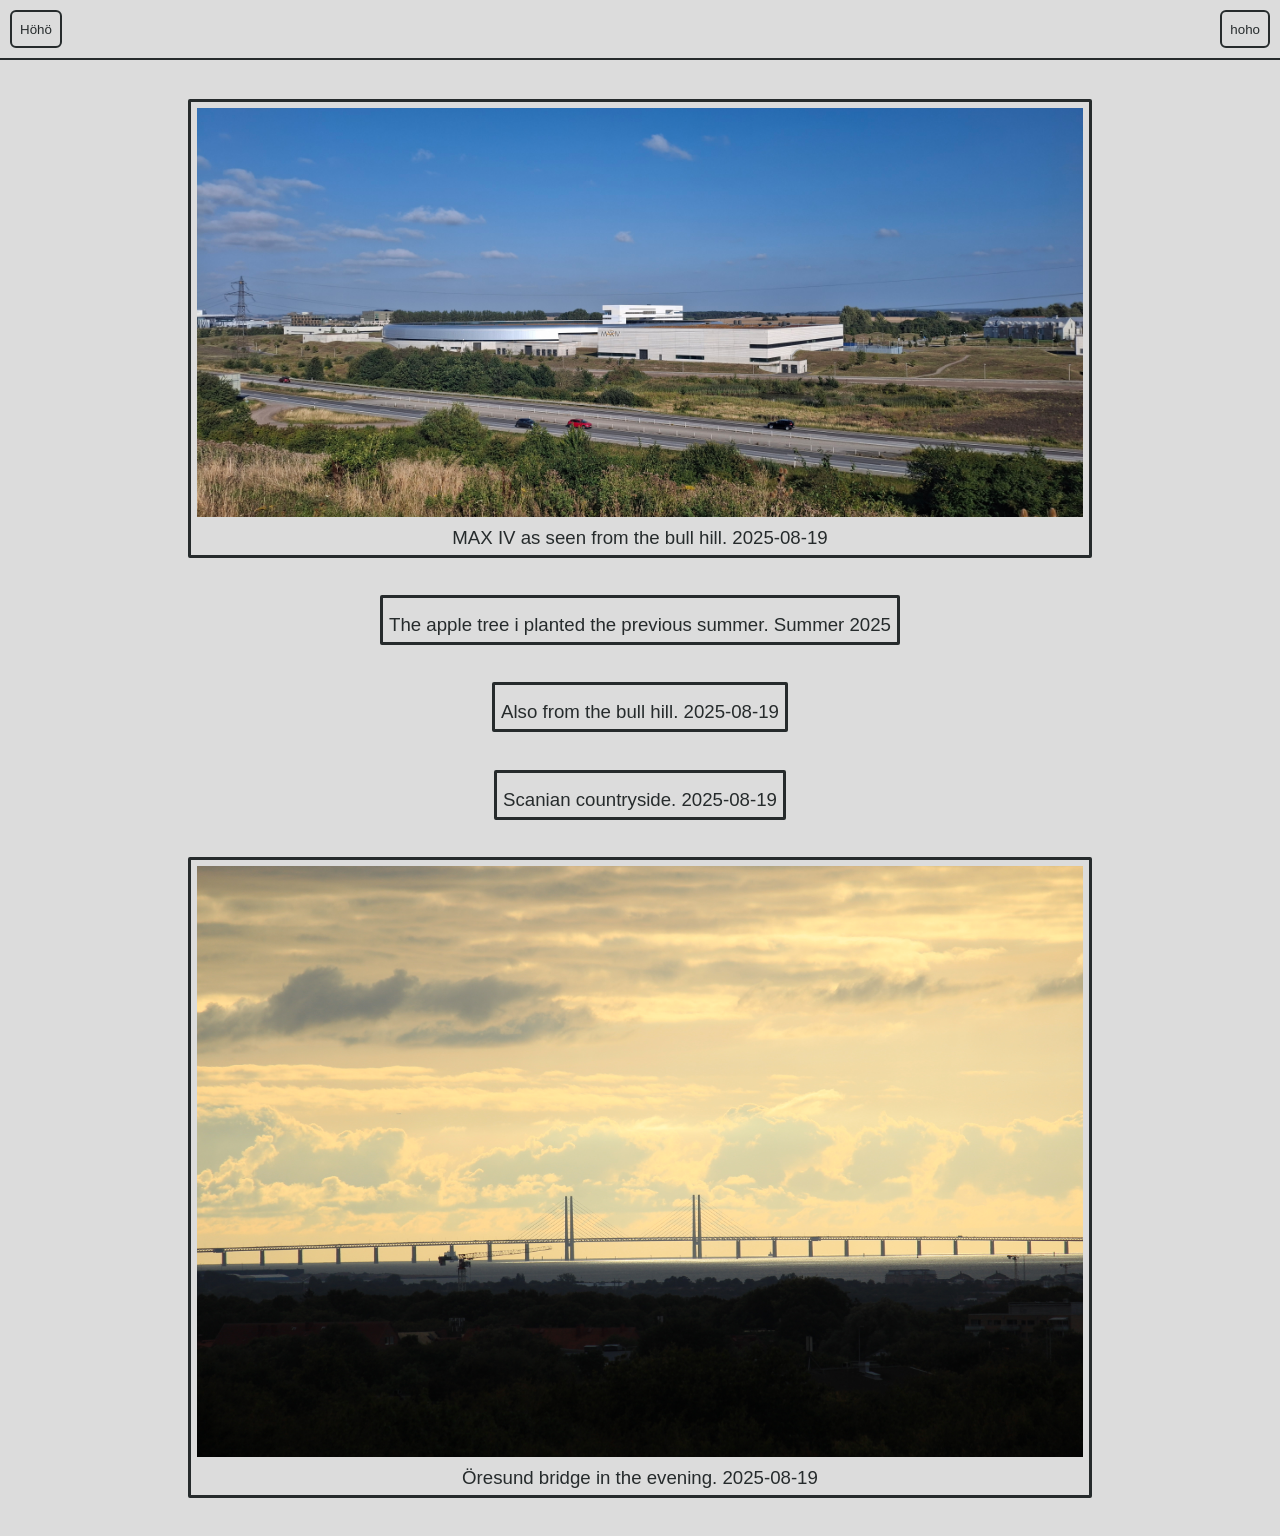
==== gallery.html @ f2f07bf2 "fixed tob bar layering. Created gallery" ====
<!DOCTYPE html>
<html lang="en">
<head>
    <meta charset="UTF-8">
    <meta name="viewport" content="width=device-width, initial-scale=1.0">
    <title>Julius Gallery</title>
    <link rel="stylesheet" href="main.css">
</head>
<body>

    <nav id="top-bar">
        <button>Höhö</button>
        <button>hoho</button>
    </nav>    
    

    <main>
        <div id="gallery">
            <figure>
                <img src="gallery/20250819_171130.jpg" alt="">
                <figcaption>
                    MAX IV as seen from the bull hill. 2025-08-19
                </figcaption>
            </figure>

            <figure>
                <img src="gallery/IMG_3223.JPG" alt="">
                <figcaption>
                    The apple tree i planted the previous summer. Summer 2025
                </figcaption>
            </figure>

            <figure>
                <img src="gallery/IMG_3289.JPG" alt="">
                <figcaption>
                    Also from the bull hill. 2025-08-19
                </figcaption>
            </figure>

            <figure>
                <img src="gallery/IMG_3308.JPG" alt="">
                <figcaption>
                    Scanian countryside. 2025-08-19
                </figcaption>
            </figure>

            <figure>
                <img src="gallery/IMG_3318.JPG" alt="">
                <figcaption>
                    Öresund bridge in the evening. 2025-08-19
                </figcaption>
            </figure>



        </div>

    </main>
</body>
</html>
---- main.css ----
/* :root {
    --top-bar-height: 40px;
} */

@import "colors.css";

body {
    color: var(--text-main);
    background: var(--bg-main);

    font-family: Helvetica;
    font-size: 14pt;

    width: 100vw;
    min-height: 100vh;
    margin: 0;
    padding: 0;


    transition: color 0.3s, background 0.3s;
}

main {
    display: flex;
    flex-direction: column;
    /* justify-content: center; */ /* This puts things behind the top bar*/ 
    align-items: center;

    width: 100vw;
    height: 100vh;

    position:relative;


    /* padding: 10px; */
}

#content {
    
    margin-left: 10%;
    margin-right: 10%;
    
    position:relative;
    z-index: 2;
    
    background-color: var(--bg-main);
    
    padding: 20px 20px 20px 20px;

    max-width: 24cm;
    
    background: solid;
    display: flex;
    flex-direction: column;
    justify-content: center;
}

#background {
    padding-left: 10%;
    padding-right: 10%;

    width: 100%;
    height:100vh;

    position:fixed;
    z-index: 1;

    background-image: url("background.JPG");
    background-size: cover;
    background-position: center;
}

#top-bar {

    box-sizing: border-box;
    width:100%;
    height:60px;

    position: sticky;
    top: 0;
    z-index: 3;

    padding: 10px;
    border-bottom: 2px solid var(--text-main);

    background-color: var(--bg-main);


    display: flex;
    flex-direction: row;
    justify-content: space-between;
}

#bottom {
    display: flex;
    flex-direction: column;
    justify-content: center;
    align-items: center;

    padding: 10pt;
    border-top: 2px solid var(--text-main);

    position:relative
}

#gallery {
    
    margin-left: 10%;
    margin-right: 10%;
    
    position:relative;
    z-index: 2;
    
    background-color: var(--bg-main);
    
    padding: 20px 20px 20px 20px;
    
    background: solid;
    display: flex;
    flex-direction: column;
    justify-content: center;
    align-items: center;
}

button {
    
    background-color: var(--bg-main);
    border-color: var(--text-main);
    color: var(--text-main);
    
    border: solid; 
    border-width: 2px;
    border-radius: 6px;
    padding: 8px;

    appearance: none;
}

a {
    color: var(--link-color);
}

img {
    max-width: 100%;
    max-height: 90vh;
}

figure {
    display:flex;
    flex-direction: column;
    justify-content: center;
    align-items: center;

    gap:10px;

    padding: 6px;
    border: solid;
    border-width: 3px;
    border-radius: 2px;
    border-color: var(--text-main);
}

button:hover {
    border-color: var(--accent);
    color: var(--accent);
}

button:active {
    background-color: var(--text-main);
    color: var(--bg-main);
}

li {
    list-style: circle;
}

#greeting {
  color: var(--accent);
}
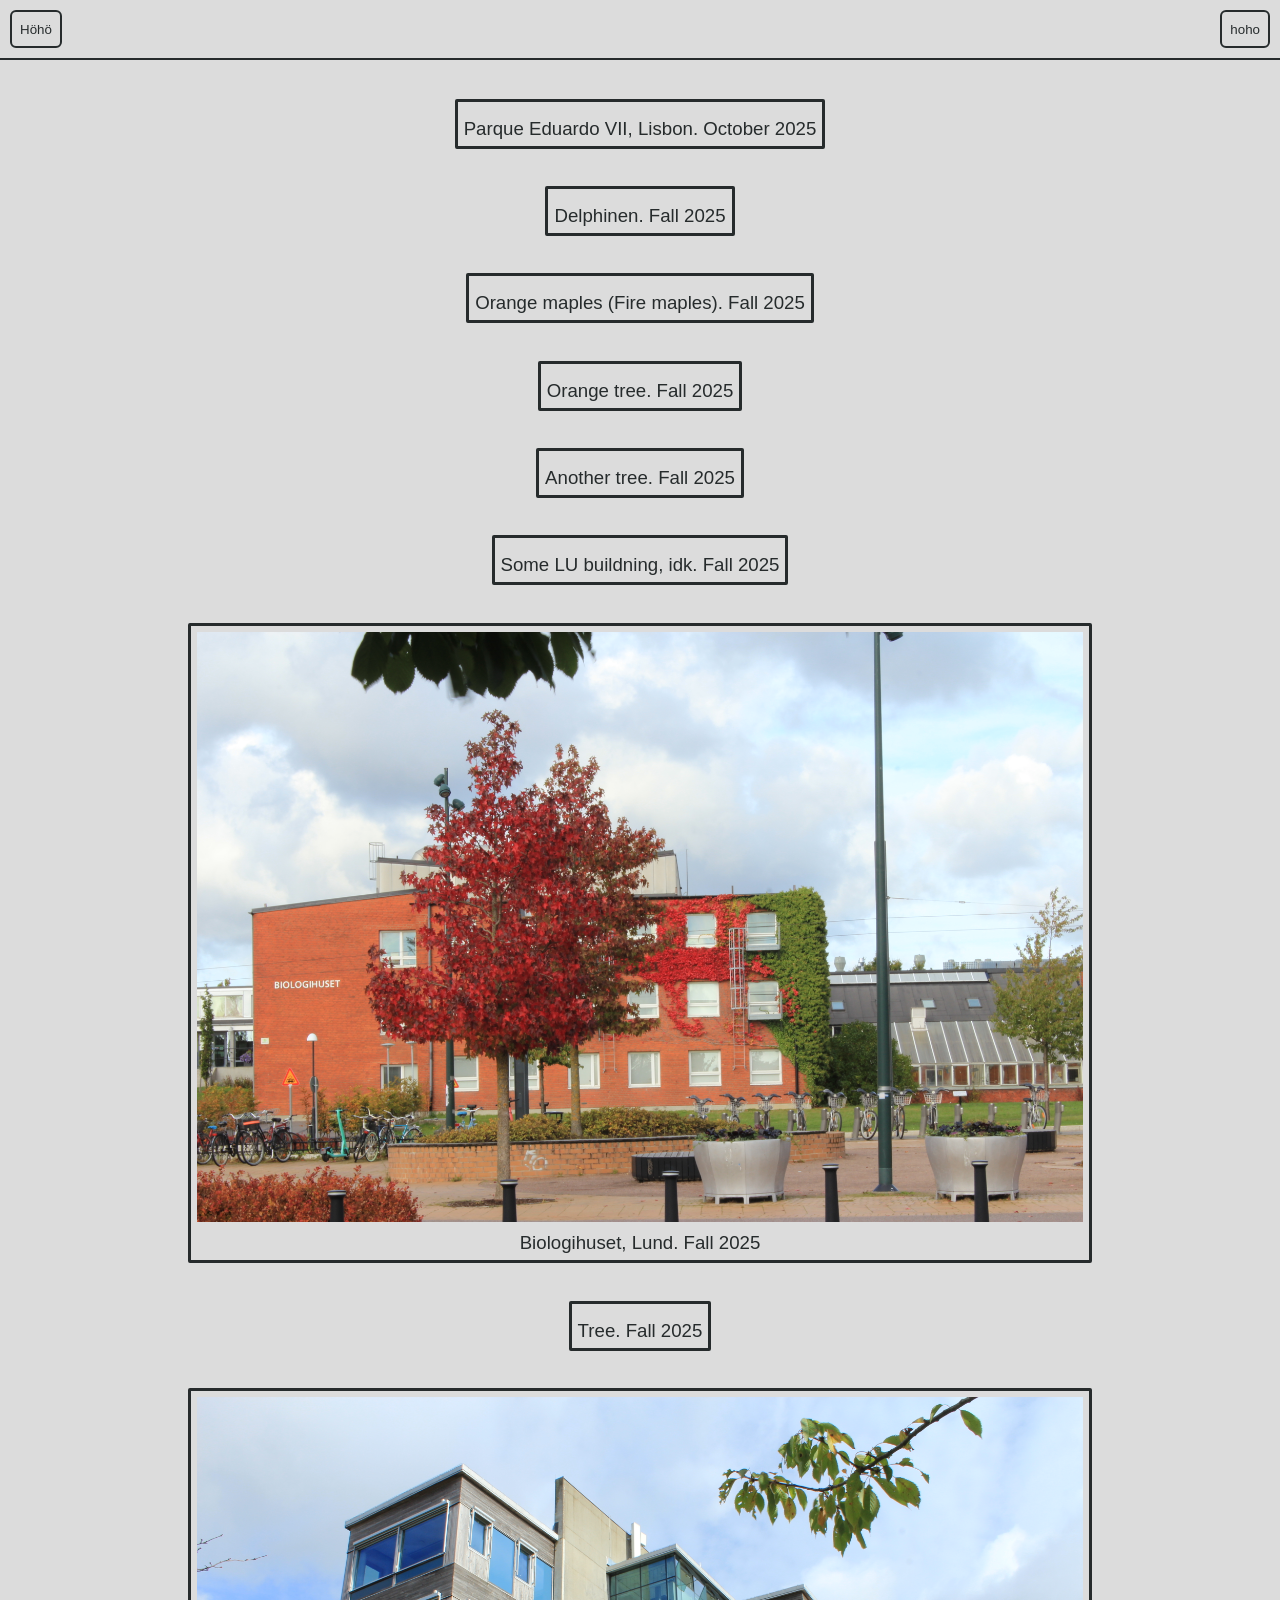
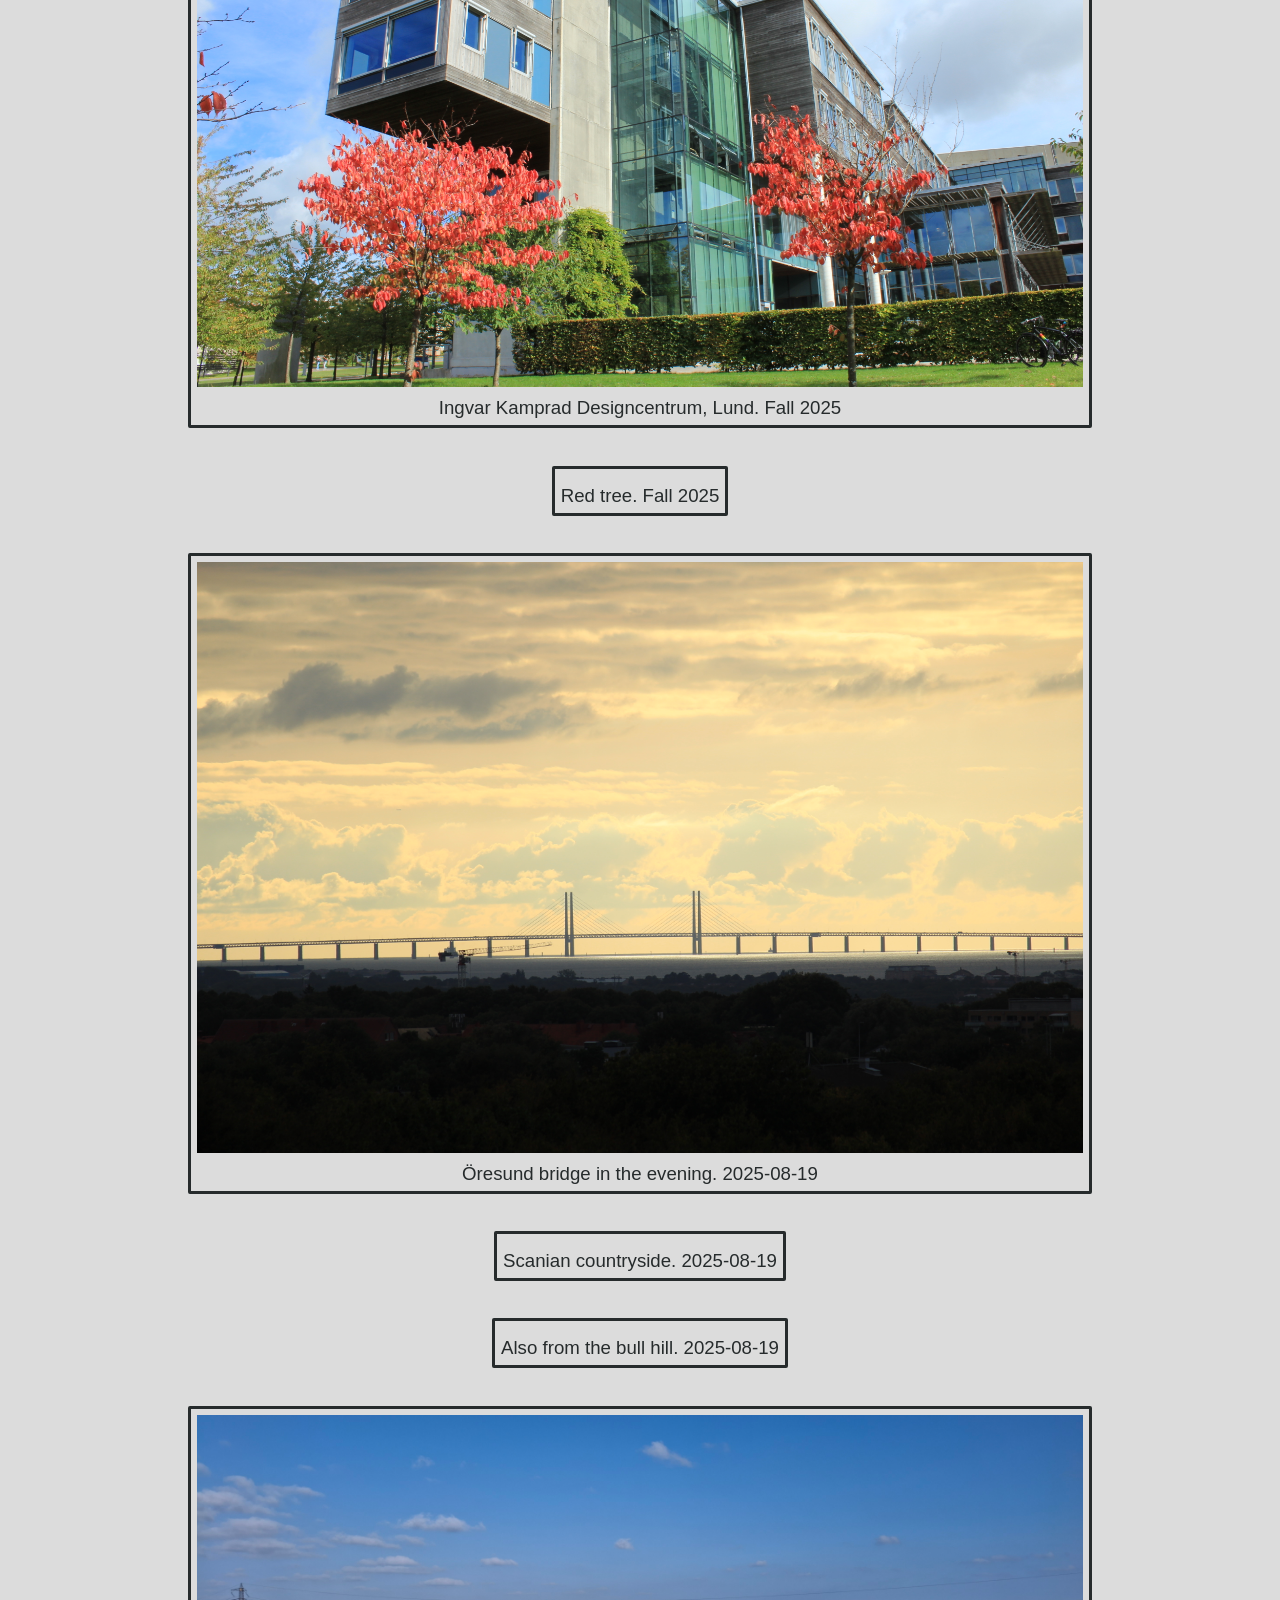
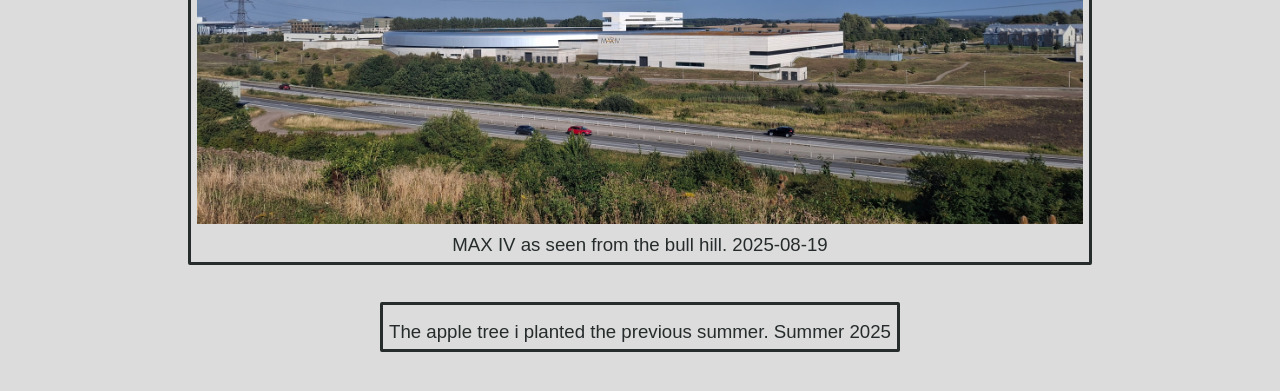
==== commit b433ebc9: "Reversed gallery order" ====
--- a/gallery.html
+++ b/gallery.html
@@ -16,6 +16,98 @@
 
     <main>
         <div id="gallery">
+
+            <figure>
+                <img src="gallery/IMG_3606.JPG" alt="">
+                <figcaption>
+                    Parque Eduardo VII, Lisbon. October 2025
+                </figcaption>
+            </figure>
+
+            <figure>
+                <img src="gallery/IMG_3497.JPG" alt="">
+                <figcaption>
+                    Delphinen. Fall 2025
+                </figcaption>
+            </figure>
+
+            <figure>
+                <img src="gallery/IMG_3494.JPG" alt="">
+                <figcaption>
+                    Orange maples (Fire maples). Fall 2025
+                </figcaption>
+            </figure>
+
+            <figure>
+                <img src="gallery/IMG_3475.JPG" alt="">
+                <figcaption>
+                    Orange tree. Fall 2025
+                </figcaption>
+            </figure>
+
+            <figure>
+                <img src="gallery/IMG_3470.JPG" alt="">
+                <figcaption>
+                    Another tree. Fall 2025
+                </figcaption>
+            </figure>
+
+            <figure>
+                <img src="gallery/IMG_3424.JPG" alt="">
+                <figcaption>
+                    Some LU buildning, idk. Fall 2025
+                </figcaption>
+            </figure>
+
+            <figure>
+                <img src="gallery/IMG_3416.JPG" alt="">
+                <figcaption>
+                    Biologihuset, Lund. Fall 2025
+                </figcaption>
+            </figure>
+
+            <figure>
+                <img src="gallery/IMG_3412.JPG" alt="">
+                <figcaption>
+                    Tree. Fall 2025
+                </figcaption>
+            </figure>
+
+            <figure>
+                <img src="gallery/IMG_3410.JPG" alt="">
+                <figcaption>
+                    Ingvar Kamprad Designcentrum, Lund. Fall 2025
+                </figcaption>
+            </figure>
+
+            <figure>
+                <img src="gallery/IMG_3407.JPG" alt="">
+                <figcaption>
+                    Red tree. Fall 2025
+                </figcaption>
+            </figure>
+
+            <figure>
+                <img src="gallery/IMG_3318.JPG" alt="">
+                <figcaption>
+                    Öresund bridge in the evening. 2025-08-19
+                </figcaption>
+            </figure>
+
+            <figure>
+                <img src="gallery/IMG_3308.JPG" alt="">
+                <figcaption>
+                    Scanian countryside. 2025-08-19
+                </figcaption>
+            </figure>
+
+            <figure>
+                <img src="gallery/IMG_3289.JPG" alt="">
+                <figcaption>
+                    Also from the bull hill. 2025-08-19
+                </figcaption>
+            </figure>
+
             <figure>
                 <img src="gallery/20250819_171130.jpg" alt="">
                 <figcaption>
@@ -30,26 +122,7 @@
                 </figcaption>
             </figure>
 
-            <figure>
-                <img src="gallery/IMG_3289.JPG" alt="">
-                <figcaption>
-                    Also from the bull hill. 2025-08-19
-                </figcaption>
-            </figure>
-
-            <figure>
-                <img src="gallery/IMG_3308.JPG" alt="">
-                <figcaption>
-                    Scanian countryside. 2025-08-19
-                </figcaption>
-            </figure>
-
-            <figure>
-                <img src="gallery/IMG_3318.JPG" alt="">
-                <figcaption>
-                    Öresund bridge in the evening. 2025-08-19
-                </figcaption>
-            </figure>
+            
 
 
 
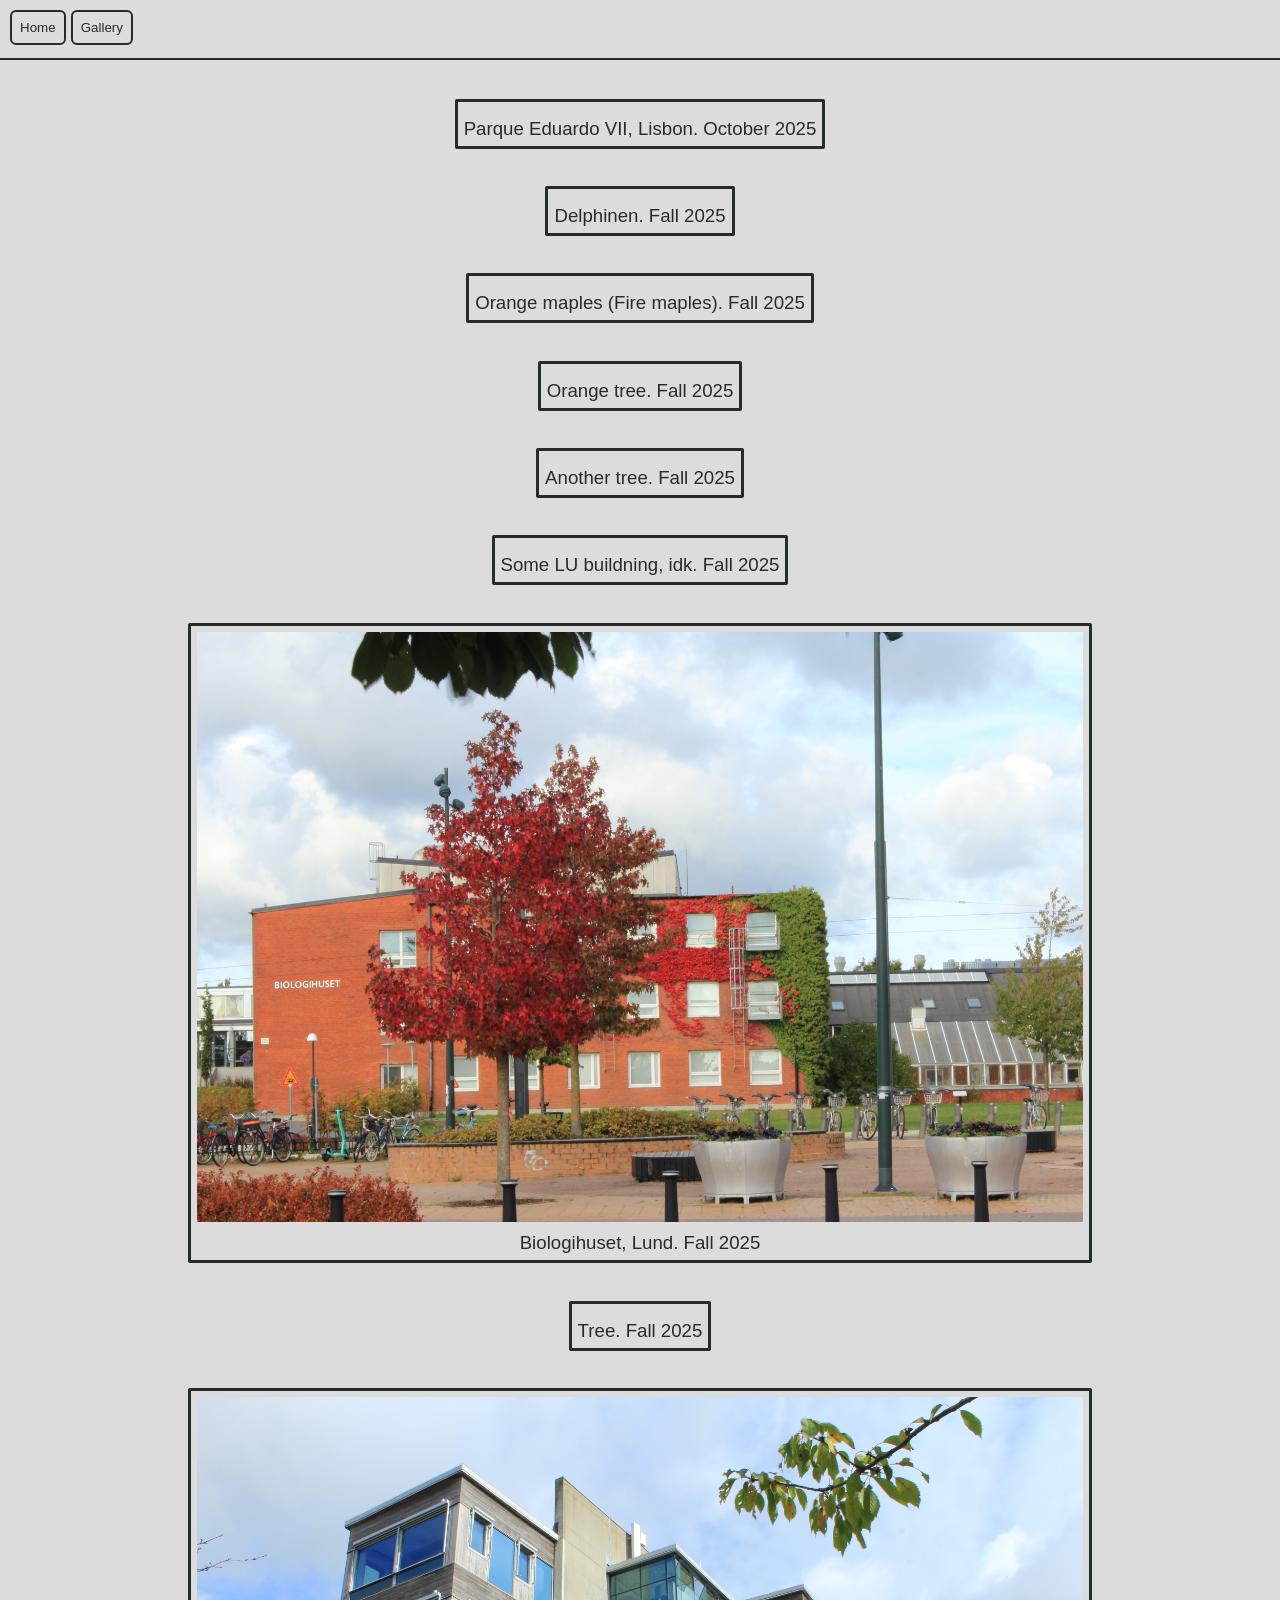
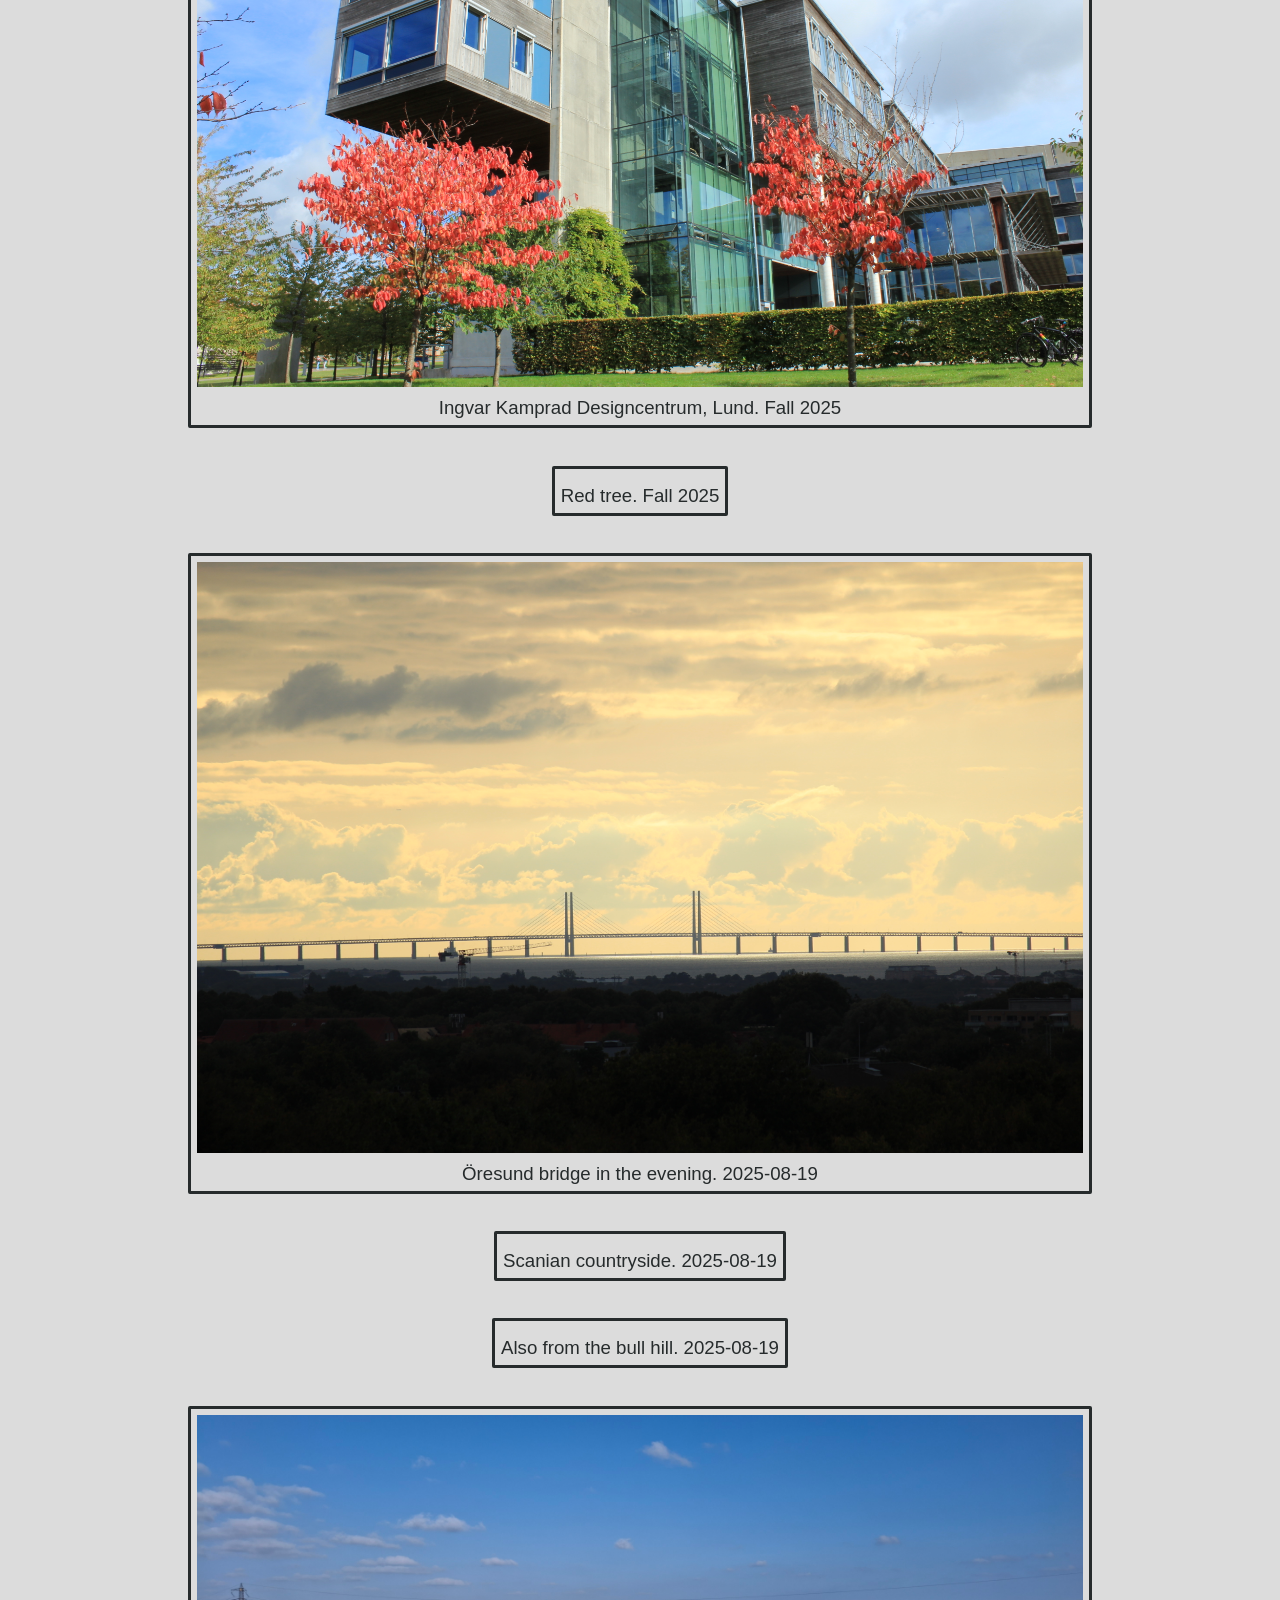
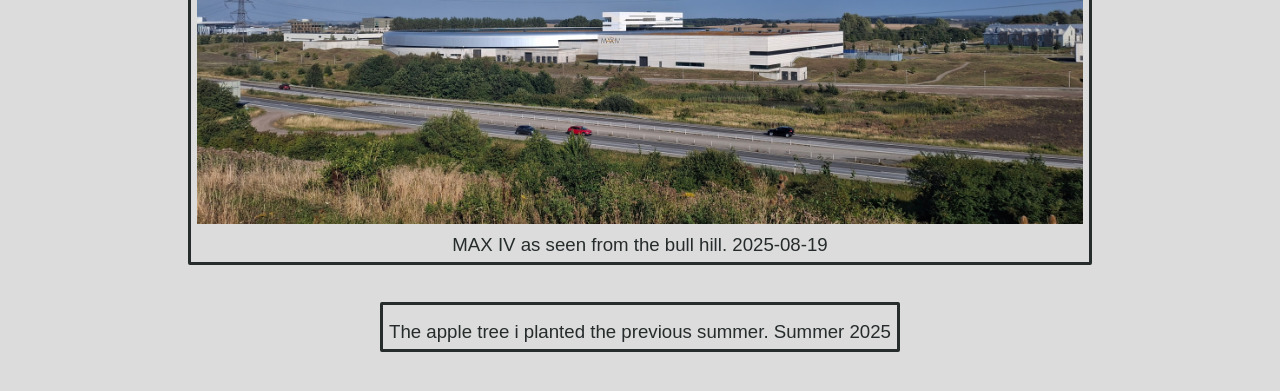
==== commit fb3b1b69: "Made top bar functional for navigation" ====
--- a/gallery.html
+++ b/gallery.html
@@ -5,14 +5,17 @@
     <meta name="viewport" content="width=device-width, initial-scale=1.0">
     <title>Julius Gallery</title>
     <link rel="stylesheet" href="main.css">
+
+    <script src="https://code.jquery.com/jquery-3.6.0.min.js"></script> 
+    <script> 
+        $(function(){
+            $("#includedBar").load("topbar.html"); 
+        });
+    </script> 
 </head>
 <body>
 
-    <nav id="top-bar">
-        <button>Höhö</button>
-        <button>hoho</button>
-    </nav>    
-    
+    <div id="includedBar"></div>
 
     <main>
         <div id="gallery">
--- a/main.css
+++ b/main.css
@@ -70,7 +70,7 @@
     background-position: center;
 }
 
-#top-bar {
+.top-bar {
 
     box-sizing: border-box;
     width:100%;
@@ -89,6 +89,13 @@
     display: flex;
     flex-direction: row;
     justify-content: space-between;
+}
+
+#navbar {
+    position: sticky;
+    top: 0;
+    z-index: 3;
+    width:100%;
 }
 
 #bottom {
